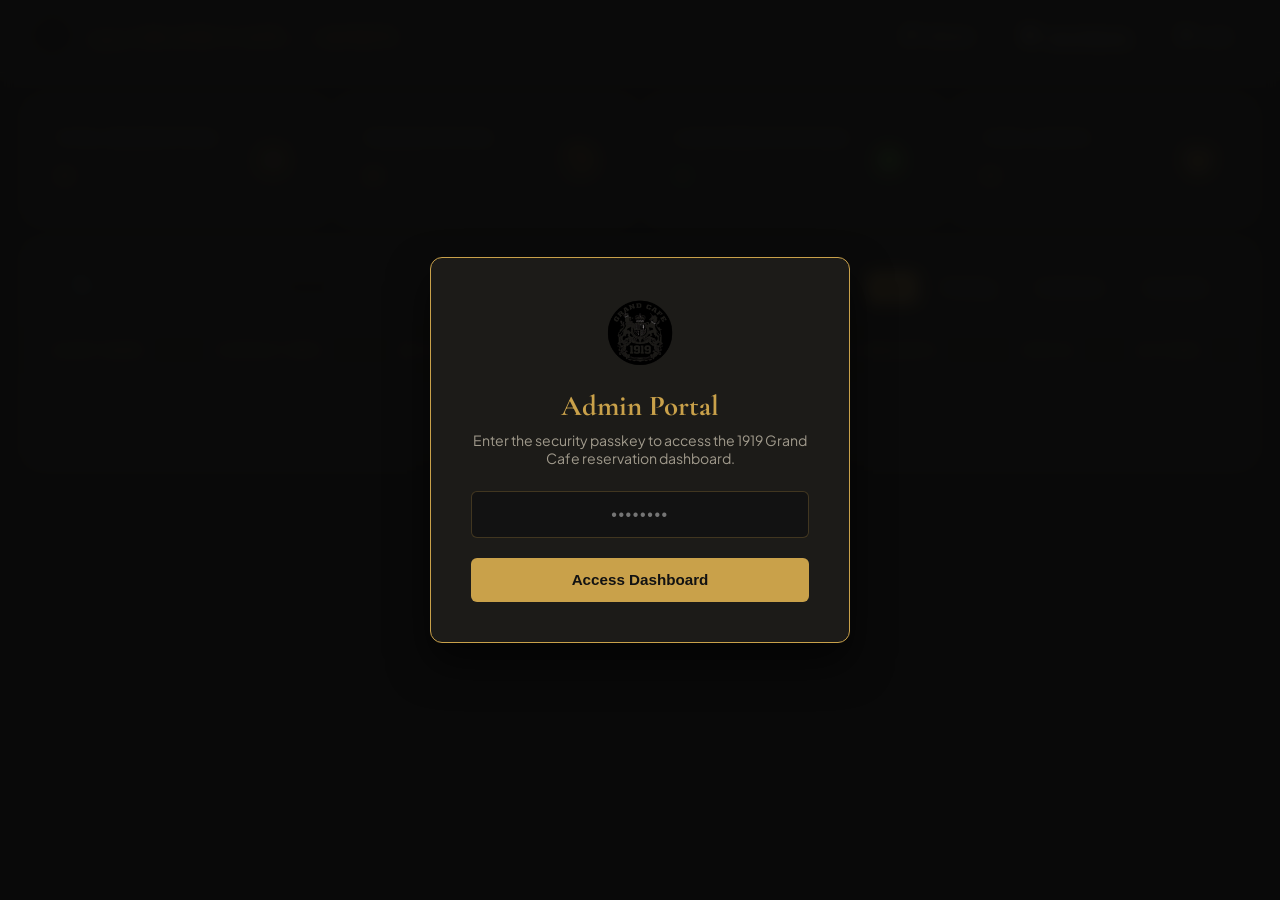
==== admin.html @ ffbe5176 "feat(phase5): create Admin Dashboard admin.html with security barrier, stats metrics, search/filter," ====
<!DOCTYPE html>
<html lang="en" data-theme="dark">
<head>
  <meta charset="UTF-8">
  <meta name="viewport" content="width=device-width, initial-scale=1.0">
  <title>Admin Dashboard — 1919 Grand Cafe Binondo</title>
  
  <!-- Fonts & Icons -->
  <link rel="preconnect" href="https://fonts.googleapis.com">
  <link rel="preconnect" href="https://fonts.gstatic.com" crossorigin>
  <link href="https://fonts.googleapis.com/css2?family=Cormorant+Garamond:wght@600;700&family=Plus+Jakarta+Sans:wght@400;500;600;700&display=swap" rel="stylesheet">
  <link rel="stylesheet" href="https://cdnjs.cloudflare.com/ajax/libs/font-awesome/6.5.1/css/all.min.css">
  
  <!-- Favicon -->
  <link rel="icon" type="image/png" href="assets/images/logo.png">

  <style>
    :root {
      --color-gold: #c9a14a;
      --color-gold-dark: #9e7a2b;
      --color-gold-light: #e6cb85;
      --bg-dark: #121212;
      --bg-card: #1c1b18;
      --bg-card-hover: #262420;
      --border-color: rgba(201, 161, 74, 0.25);
      --text-main: #f0ece0;
      --text-muted: #a09a8c;
      --status-pending: #e6a23c;
      --status-confirmed: #67c23a;
      --status-cancelled: #f56c6c;
      --font-serif: 'Cormorant Garamond', Georgia, serif;
      --font-sans: 'Plus Jakarta Sans', system-ui, sans-serif;
    }

    * { box-sizing: border-box; margin: 0; padding: 0; }

    body {
      background-color: var(--bg-dark);
      color: var(--text-main);
      font-family: var(--font-sans);
      min-height: 100vh;
      display: flex;
      flex-direction: column;
    }

    /* Auth Overlay */
    .auth-overlay {
      position: fixed;
      top: 0; left: 0; width: 100vw; height: 100vh;
      background: rgba(10, 10, 10, 0.95);
      backdrop-filter: blur(8px);
      z-index: 9999;
      display: flex;
      align-items: center;
      justify-content: center;
      transition: opacity 0.4s ease;
    }

    .auth-card {
      background: var(--bg-card);
      border: 1px solid var(--color-gold);
      border-radius: 12px;
      padding: 2.5rem;
      width: 90%;
      max-width: 420px;
      text-align: center;
      box-shadow: 0 20px 40px rgba(0,0,0,0.6);
    }

    .auth-card img {
      width: 70px;
      margin-bottom: 1rem;
    }

    .auth-card h2 {
      font-family: var(--font-serif);
      font-size: 1.8rem;
      color: var(--color-gold);
      margin-bottom: 0.5rem;
    }

    .auth-card p {
      font-size: 0.88rem;
      color: var(--text-muted);
      margin-bottom: 1.5rem;
    }

    .auth-input {
      width: 100%;
      padding: 0.85rem 1rem;
      background: #121212;
      border: 1px solid var(--border-color);
      border-radius: 6px;
      color: #fff;
      font-size: 1rem;
      margin-bottom: 1.2rem;
      text-align: center;
      letter-spacing: 0.1em;
    }

    .auth-input:focus {
      outline: none;
      border-color: var(--color-gold);
    }

    .btn-gold {
      width: 100%;
      padding: 0.85rem;
      background: var(--color-gold);
      color: #121212;
      border: none;
      border-radius: 6px;
      font-weight: 700;
      font-size: 0.95rem;
      cursor: pointer;
      transition: all 0.2s ease;
    }

    .btn-gold:hover {
      background: var(--color-gold-light);
      transform: translateY(-1px);
    }

    /* Admin Navbar */
    .admin-navbar {
      background: var(--bg-card);
      border-bottom: 1px solid var(--border-color);
      padding: 1rem 2rem;
      display: flex;
      align-items: center;
      justify-content: space-between;
    }

    .admin-brand {
      display: flex;
      align-items: center;
      gap: 1rem;
      text-decoration: none;
      color: var(--text-main);
    }

    .admin-brand img { width: 40px; }
    .admin-brand h1 {
      font-family: var(--font-serif);
      font-size: 1.4rem;
      color: var(--color-gold);
      letter-spacing: 0.05em;
    }

    .nav-actions {
      display: flex;
      align-items: center;
      gap: 1rem;
    }

    .btn-icon {
      background: transparent;
      border: 1px solid var(--border-color);
      color: var(--text-main);
      padding: 0.5rem 1rem;
      border-radius: 6px;
      cursor: pointer;
      font-size: 0.85rem;
      display: inline-flex;
      align-items: center;
      gap: 0.5rem;
      transition: all 0.2s;
    }

    .btn-icon:hover {
      border-color: var(--color-gold);
      color: var(--color-gold);
    }

    /* Dashboard Main Container */
    .admin-container {
      max-width: 1350px;
      width: 95%;
      margin: 2rem auto;
      flex-grow: 1;
    }

    /* Metrics Grid */
    .metrics-grid {
      display: grid;
      grid-template-columns: repeat(auto-fit, minmax(240px, 1fr));
      gap: 1.2rem;
      margin-bottom: 2rem;
    }

    .metric-card {
      background: var(--bg-card);
      border: 1px solid var(--border-color);
      border-radius: 10px;
      padding: 1.5rem;
      display: flex;
      align-items: center;
      justify-content: space-between;
    }

    .metric-info h4 {
      font-size: 0.8rem;
      text-transform: uppercase;
      letter-spacing: 0.1em;
      color: var(--text-muted);
      margin-bottom: 0.4rem;
    }

    .metric-info .number {
      font-size: 2rem;
      font-weight: 700;
      font-family: var(--font-serif);
      color: var(--color-gold);
    }

    .metric-icon {
      width: 50px;
      height: 50px;
      border-radius: 50%;
      background: rgba(201, 161, 74, 0.1);
      color: var(--color-gold);
      display: flex;
      align-items: center;
      justify-content: center;
      font-size: 1.4rem;
    }

    /* Filter & Controls Panel */
    .controls-panel {
      background: var(--bg-card);
      border: 1px solid var(--border-color);
      border-radius: 10px 10px 0 0;
      padding: 1.2rem 1.5rem;
      display: flex;
      flex-wrap: wrap;
      align-items: center;
      justify-content: space-between;
      gap: 1rem;
    }

    .search-input {
      padding: 0.6rem 1rem;
      background: #121212;
      border: 1px solid var(--border-color);
      border-radius: 6px;
      color: #fff;
      font-size: 0.9rem;
      width: 280px;
    }

    .search-input:focus { outline: none; border-color: var(--color-gold); }

    .filter-tabs {
      display: flex;
      gap: 0.5rem;
    }

    .filter-btn {
      padding: 0.5rem 1rem;
      background: transparent;
      border: 1px solid var(--border-color);
      border-radius: 6px;
      color: var(--text-muted);
      cursor: pointer;
      font-size: 0.82rem;
      font-weight: 600;
      transition: all 0.2s;
    }

    .filter-btn.active, .filter-btn:hover {
      background: var(--color-gold);
      color: #121212;
      border-color: var(--color-gold);
    }

    /* Table Styling */
    .table-responsive {
      background: var(--bg-card);
      border: 1px solid var(--border-color);
      border-top: none;
      border-radius: 0 0 10px 10px;
      overflow-x: auto;
    }

    .reservations-table {
      width: 100%;
      border-collapse: collapse;
      text-align: left;
      font-size: 0.9rem;
    }

    .reservations-table th {
      background: #161512;
      color: var(--color-gold);
      font-size: 0.78rem;
      text-transform: uppercase;
      letter-spacing: 0.1em;
      padding: 1rem 1.2rem;
      border-bottom: 1px solid var(--border-color);
      white-space: nowrap;
    }

    .reservations-table td {
      padding: 1rem 1.2rem;
      border-bottom: 1px solid rgba(255,255,255,0.05);
      vertical-align: middle;
    }

    .reservations-table tr:hover {
      background: var(--bg-card-hover);
    }

    .status-badge {
      padding: 0.25rem 0.6rem;
      border-radius: 20px;
      font-size: 0.75rem;
      font-weight: 700;
      text-transform: uppercase;
      letter-spacing: 0.05em;
      display: inline-block;
    }

    .status-badge.pending { background: rgba(230, 162, 60, 0.15); color: var(--status-pending); border: 1px solid var(--status-pending); }
    .status-badge.confirmed { background: rgba(103, 194, 58, 0.15); color: var(--status-confirmed); border: 1px solid var(--status-confirmed); }
    .status-badge.cancelled { background: rgba(245, 108, 108, 0.15); color: var(--status-cancelled); border: 1px solid var(--status-cancelled); }

    .action-btns {
      display: flex;
      gap: 0.4rem;
    }

    .btn-act {
      padding: 0.4rem 0.65rem;
      border: none;
      border-radius: 4px;
      font-size: 0.78rem;
      font-weight: 600;
      cursor: pointer;
      transition: opacity 0.2s;
    }

    .btn-approve { background: var(--status-confirmed); color: #fff; }
    .btn-cancel { background: var(--status-pending); color: #fff; }
    .btn-delete { background: var(--status-cancelled); color: #fff; }
    .btn-act:hover { opacity: 0.85; }

    .empty-state {
      text-align: center;
      padding: 3rem 1rem;
      color: var(--text-muted);
    }

    /* Toast Alert */
    .admin-toast {
      position: fixed;
      bottom: 2rem; right: 2rem;
      background: var(--color-gold);
      color: #121212;
      padding: 0.85rem 1.5rem;
      border-radius: 8px;
      font-weight: 700;
      box-shadow: 0 10px 25px rgba(0,0,0,0.5);
      transform: translateY(100px);
      opacity: 0;
      transition: all 0.3s ease;
      z-index: 10000;
    }

    .admin-toast.show {
      transform: translateY(0);
      opacity: 1;
    }
  </style>
</head>
<body>

  <!-- Authentication Shield Overlay -->
  <div class="auth-overlay" id="authOverlay">
    <div class="auth-card">
      <img src="assets/images/logo.png" alt="1919 Grand Cafe Logo">
      <h2>Admin Portal</h2>
      <p>Enter the security passkey to access the 1919 Grand Cafe reservation dashboard.</p>
      <input type="password" id="adminPasskey" class="auth-input" placeholder="••••••••" onkeyup="if(event.key==='Enter') checkAdminAuth()">
      <button class="btn-gold" onclick="checkAdminAuth()">Access Dashboard</button>
    </div>
  </div>

  <!-- Admin Navbar -->
  <header class="admin-navbar">
    <a href="#" class="admin-brand">
      <img src="assets/images/logo.png" alt="1919 Logo">
      <h1>1919 GRAND CAFE — ADMIN</h1>
    </a>
    <div class="nav-actions">
      <button class="btn-icon" onclick="fetchReservations()"><i class="fa-solid fa-rotate"></i> Refresh</button>
      <a href="index.html" class="btn-icon" target="_blank"><i class="fa-solid fa-globe"></i> View Website</a>
      <button class="btn-icon" onclick="logoutAdmin()"><i class="fa-solid fa-right-from-bracket"></i> Lock</button>
    </div>
  </header>

  <!-- Main Container -->
  <div class="admin-container">
    
    <!-- Stat Metrics -->
    <div class="metrics-grid">
      <div class="metric-card">
        <div class="metric-info">
          <h4>Total Reservations</h4>
          <div class="number" id="metricTotal">0</div>
        </div>
        <div class="metric-icon"><i class="fa-solid fa-list-check"></i></div>
      </div>
      <div class="metric-card">
        <div class="metric-info">
          <h4>Pending Review</h4>
          <div class="number" id="metricPending" style="color: var(--status-pending);">0</div>
        </div>
        <div class="metric-icon" style="color: var(--status-pending); background: rgba(230,162,60,0.1);"><i class="fa-solid fa-clock-rotate-left"></i></div>
      </div>
      <div class="metric-card">
        <div class="metric-info">
          <h4>Confirmed Bookings</h4>
          <div class="number" id="metricConfirmed" style="color: var(--status-confirmed);">0</div>
        </div>
        <div class="metric-icon" style="color: var(--status-confirmed); background: rgba(103,194,58,0.1);"><i class="fa-solid fa-circle-check"></i></div>
      </div>
      <div class="metric-card">
        <div class="metric-info">
          <h4>Total Guests</h4>
          <div class="number" id="metricGuests">0</div>
        </div>
        <div class="metric-icon"><i class="fa-solid fa-users"></i></div>
      </div>
    </div>

    <!-- Controls Panel -->
    <div class="controls-panel">
      <input type="text" id="searchInput" class="search-input" placeholder="🔍 Search name, phone, email..." oninput="filterReservations()">
      
      <div class="filter-tabs">
        <button class="filter-btn active" onclick="setFilter('all', this)">All</button>
        <button class="filter-btn" onclick="setFilter('pending', this)">Pending</button>
        <button class="filter-btn" onclick="setFilter('confirmed', this)">Confirmed</button>
        <button class="filter-btn" onclick="setFilter('cancelled', this)">Cancelled</button>
      </div>
    </div>

    <!-- Reservations Table -->
    <div class="table-responsive">
      <table class="reservations-table">
        <thead>
          <tr>
            <th>Guest Name</th>
            <th>Contact Info</th>
            <th>Date & Time</th>
            <th>Guests</th>
            <th>Seating</th>
            <th>Special Requests</th>
            <th>Status</th>
            <th>Actions</th>
          </tr>
        </thead>
        <tbody id="reservationsTbody">
          <tr>
            <td colspan="8" class="empty-state">
              <i class="fa-solid fa-spinner fa-spin" style="font-size: 1.5rem; margin-bottom: 0.5rem;"></i><br>
              Loading reservations from Supabase...
            </td>
          </tr>
        </tbody>
      </table>
    </div>

  </div>

  <!-- Toast Alert -->
  <div class="admin-toast" id="adminToast"></div>

  <!-- Supabase REST API & Admin Logic -->
  <script>
    const SUPABASE_URL = 'https://sxhkjyxruumschlqoywd.supabase.co';
    const SUPABASE_ANON = 'eyJhbGciOiJIUzI1NiIsInR5cCI6IkpXVCJ9.eyJpc3MiOiJzdXBhYmFzZSIsInJlZiI6InN4aGtqeXhydXVtc2NobHFveXdkIiwicm9sZSI6ImFub24iLCJpYXQiOjE3ODU1NTM2MjUsImV4cCI6MjEwMTEyOTYyNX0.WCv7a9SVKDG8XsSEEz3Wj1Ciran0afgJhKcvlgIXuAE';
    const ADMIN_PASSCODE = 'admin1919';

    let allReservations = [];
    let currentFilter = 'all';

    // ─── Authentication ───
    function checkAdminAuth() {
      const pass = document.getElementById('adminPasskey').value;
      if (pass === ADMIN_PASSCODE) {
        sessionStorage.setItem('1919_admin_authenticated', 'true');
        document.getElementById('authOverlay').style.opacity = '0';
        setTimeout(() => {
          document.getElementById('authOverlay').style.display = 'none';
        }, 400);
        fetchReservations();
      } else {
        alert('Invalid Passkey. Please try again.');
      }
    }

    function logoutAdmin() {
      sessionStorage.removeItem('1919_admin_authenticated');
      location.reload();
    }

    // Auto-login if authenticated in current session
    document.addEventListener('DOMContentLoaded', () => {
      if (sessionStorage.getItem('1919_admin_authenticated') === 'true') {
        document.getElementById('authOverlay').style.display = 'none';
        fetchReservations();
      }
    });

    // ─── Supabase API Queries ───
    async function fetchReservations() {
      const tbody = document.getElementById('reservationsTbody');
      tbody.innerHTML = `<tr><td colspan="8" class="empty-state"><i class="fa-solid fa-spinner fa-spin"></i> Loading reservations...</td></tr>`;

      try {
        const response = await fetch(`${SUPABASE_URL}/rest/v1/reservations?select=*&order=created_at.desc`, {
          headers: {
            'apikey': SUPABASE_ANON,
            'Authorization': `Bearer ${SUPABASE_ANON}`
          }
        });

        if (!response.ok) throw new Error(`HTTP error ${response.status}`);

        allReservations = await response.json();
        updateMetrics();
        renderTable();
        showAdminToast('Dashboard synced with Supabase');

      } catch (err) {
        console.error('Fetch error:', err);
        tbody.innerHTML = `<tr><td colspan="8" class="empty-state" style="color: var(--status-cancelled);">⚠️ Failed to load reservations. Check Supabase connection or RLS settings.</td></tr>`;
      }
    }

    async function updateStatus(id, newStatus) {
      try {
        const response = await fetch(`${SUPABASE_URL}/rest/v1/reservations?id=eq.${id}`, {
          method: 'PATCH',
          headers: {
            'apikey': SUPABASE_ANON,
            'Authorization': `Bearer ${SUPABASE_ANON}`,
            'Content-Type': 'application/json',
            'Prefer': 'return=representation'
          },
          body: JSON.stringify({ status: newStatus })
        });

        if (!response.ok) throw new Error('Failed to update status');

        showAdminToast(`Reservation marked as ${newStatus.toUpperCase()}`);
        fetchReservations();

      } catch (err) {
        alert('Error updating status: ' + err.message);
      }
    }

    async function deleteReservation(id, name) {
      if (!confirm(`Are you sure you want to delete the reservation for ${name}?`)) return;

      try {
        const response = await fetch(`${SUPABASE_URL}/rest/v1/reservations?id=eq.${id}`, {
          method: 'DELETE',
          headers: {
            'apikey': SUPABASE_ANON,
            'Authorization': `Bearer ${SUPABASE_ANON}`
          }
        });

        if (!response.ok) throw new Error('Failed to delete reservation');

        showAdminToast(`Reservation for ${name} deleted`);
        fetchReservations();

      } catch (err) {
        alert('Error deleting reservation: ' + err.message);
      }
    }

    // ─── Rendering & Filtering ───
    function updateMetrics() {
      document.getElementById('metricTotal').textContent = allReservations.length;
      document.getElementById('metricPending').textContent = allReservations.filter(r => r.status === 'pending').length;
      document.getElementById('metricConfirmed').textContent = allReservations.filter(r => r.status === 'confirmed').length;
      
      const totalGuests = allReservations.reduce((sum, r) => sum + (parseInt(r.guests, 10) || 0), 0);
      document.getElementById('metricGuests').textContent = totalGuests;
    }

    function setFilter(filter, btn) {
      currentFilter = filter;
      document.querySelectorAll('.filter-btn').forEach(b => b.classList.remove('active'));
      btn.classList.add('active');
      renderTable();
    }

    function filterReservations() {
      renderTable();
    }

    function renderTable() {
      const tbody = document.getElementById('reservationsTbody');
      const search = document.getElementById('searchInput').value.toLowerCase();

      const filtered = allReservations.filter(r => {
        const matchesFilter = (currentFilter === 'all') || (r.status === currentFilter);
        const matchesSearch = !search || 
          (r.full_name && r.full_name.toLowerCase().includes(search)) ||
          (r.phone && r.phone.toLowerCase().includes(search)) ||
          (r.email && r.email.toLowerCase().includes(search));
        return matchesFilter && matchesSearch;
      });

      if (filtered.length === 0) {
        tbody.innerHTML = `<tr><td colspan="8" class="empty-state">No reservations found matching your criteria.</td></tr>`;
        return;
      }

      tbody.innerHTML = filtered.map(r => {
        const eName = escapeHtml(r.full_name || 'Guest');
        const eEmail = escapeHtml(r.email || 'N/A');
        const ePhone = escapeHtml(r.phone || 'N/A');
        const eDate = escapeHtml(r.reservation_date || '');
        const eTime = escapeHtml(r.reservation_time || '');
        const eArea = escapeHtml(r.seating_preference || 'Main Hall');
        const eNotes = escapeHtml(r.special_requests || '—');
        const status = r.status || 'pending';

        return `
          <tr>
            <td><strong>${eName}</strong></td>
            <td>
              <div><i class="fa-solid fa-envelope" style="font-size:0.75rem; color:var(--color-gold);"></i> ${eEmail}</div>
              <div style="color:var(--text-muted); font-size:0.82rem;"><i class="fa-solid fa-phone" style="font-size:0.75rem;"></i> ${ePhone}</div>
            </td>
            <td>
              <div><strong>${eDate}</strong></div>
              <div style="color:var(--color-gold); font-size:0.82rem;">${eTime}</div>
            </td>
            <td><strong>${r.guests || 1}</strong></td>
            <td>${eArea}</td>
            <td style="max-width:200px; font-size:0.85rem; color:var(--text-muted);">${eNotes}</td>
            <td><span class="status-badge ${status}">${status}</span></td>
            <td>
              <div class="action-btns">
                ${status !== 'confirmed' ? `<button class="btn-act btn-approve" onclick="updateStatus('${r.id}', 'confirmed')" title="Confirm Booking"><i class="fa-solid fa-check"></i></button>` : ''}
                ${status !== 'cancelled' ? `<button class="btn-act btn-cancel" onclick="updateStatus('${r.id}', 'cancelled')" title="Cancel Booking"><i class="fa-solid fa-xmark"></i></button>` : ''}
                <button class="btn-act btn-delete" onclick="deleteReservation('${r.id}', '${eName}')" title="Delete Record"><i class="fa-solid fa-trash"></i></button>
              </div>
            </td>
          </tr>
        `;
      }).join('');
    }

    function escapeHtml(s) {
      const map = {'&':'&amp;','<':'&lt;','>':'&gt;','"':'&quot;',"'":'&#39;'};
      return String(s).replace(/[&<>"']/g, c => map[c]);
    }

    function showAdminToast(msg) {
      const toast = document.getElementById('adminToast');
      toast.textContent = msg;
      toast.classList.add('show');
      setTimeout(() => toast.classList.remove('show'), 3000);
    }
  </script>
</body>
</html>
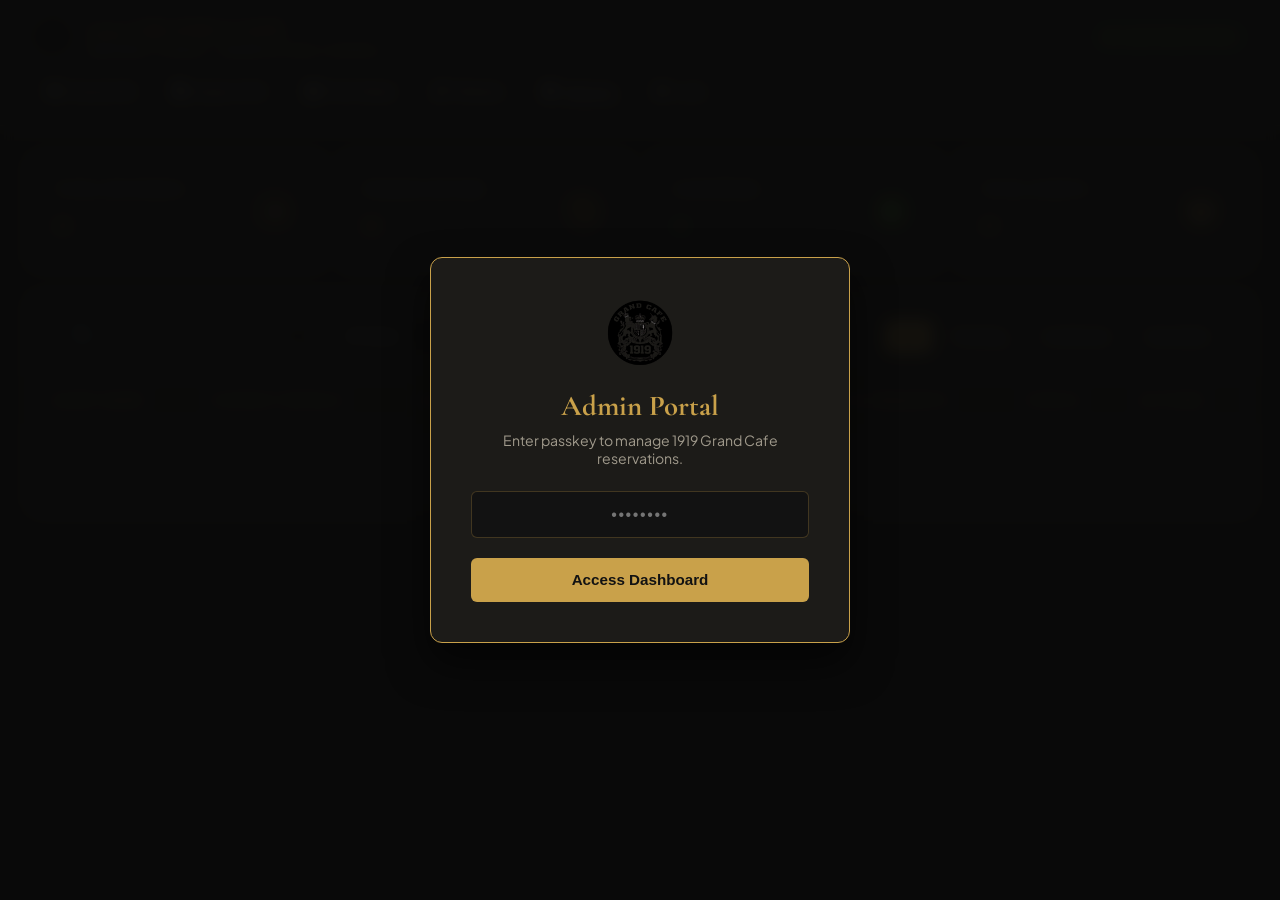
==== commit 5b9328a4: "feat(admin): add 10s auto-refresh polling, audio chime alert, CSV export, date filters, and booking " ====
--- a/admin.html
+++ b/admin.html
@@ -67,23 +67,9 @@
       box-shadow: 0 20px 40px rgba(0,0,0,0.6);
     }
 
-    .auth-card img {
-      width: 70px;
-      margin-bottom: 1rem;
-    }
-
-    .auth-card h2 {
-      font-family: var(--font-serif);
-      font-size: 1.8rem;
-      color: var(--color-gold);
-      margin-bottom: 0.5rem;
-    }
-
-    .auth-card p {
-      font-size: 0.88rem;
-      color: var(--text-muted);
-      margin-bottom: 1.5rem;
-    }
+    .auth-card img { width: 70px; margin-bottom: 1rem; }
+    .auth-card h2 { font-family: var(--font-serif); font-size: 1.8rem; color: var(--color-gold); margin-bottom: 0.5rem; }
+    .auth-card p { font-size: 0.88rem; color: var(--text-muted); margin-bottom: 1.5rem; }
 
     .auth-input {
       width: 100%;
@@ -98,10 +84,7 @@
       letter-spacing: 0.1em;
     }
 
-    .auth-input:focus {
-      outline: none;
-      border-color: var(--color-gold);
-    }
+    .auth-input:focus { outline: none; border-color: var(--color-gold); }
 
     .btn-gold {
       width: 100%;
@@ -116,10 +99,7 @@
       transition: all 0.2s ease;
     }
 
-    .btn-gold:hover {
-      background: var(--color-gold-light);
-      transform: translateY(-1px);
-    }
+    .btn-gold:hover { background: var(--color-gold-light); transform: translateY(-1px); }
 
     /* Admin Navbar */
     .admin-navbar {
@@ -127,8 +107,10 @@
       border-bottom: 1px solid var(--border-color);
       padding: 1rem 2rem;
       display: flex;
+      flex-wrap: wrap;
       align-items: center;
       justify-content: space-between;
+      gap: 1rem;
     }
 
     .admin-brand {
@@ -147,34 +129,61 @@
       letter-spacing: 0.05em;
     }
 
+    .live-status-pill {
+      display: inline-flex;
+      align-items: center;
+      gap: 0.5rem;
+      font-size: 0.78rem;
+      font-weight: 600;
+      color: var(--status-confirmed);
+      background: rgba(103, 194, 58, 0.1);
+      border: 1px solid rgba(103, 194, 58, 0.3);
+      padding: 0.35rem 0.8rem;
+      border-radius: 20px;
+    }
+
+    .pulse-dot {
+      width: 8px;
+      height: 8px;
+      background-color: var(--status-confirmed);
+      border-radius: 50%;
+      box-shadow: 0 0 0 rgba(103, 194, 58, 0.4);
+      animation: pulse-ring 1.5s infinite;
+    }
+
+    @keyframes pulse-ring {
+      0% { box-shadow: 0 0 0 0 rgba(103, 194, 58, 0.7); }
+      70% { box-shadow: 0 0 0 8px rgba(103, 194, 58, 0); }
+      100% { box-shadow: 0 0 0 0 rgba(103, 194, 58, 0); }
+    }
+
     .nav-actions {
       display: flex;
       align-items: center;
-      gap: 1rem;
+      gap: 0.6rem;
+      flex-wrap: wrap;
     }
 
     .btn-icon {
       background: transparent;
       border: 1px solid var(--border-color);
       color: var(--text-main);
-      padding: 0.5rem 1rem;
+      padding: 0.5rem 0.9rem;
       border-radius: 6px;
       cursor: pointer;
       font-size: 0.85rem;
       display: inline-flex;
       align-items: center;
-      gap: 0.5rem;
+      gap: 0.4rem;
       transition: all 0.2s;
     }
 
-    .btn-icon:hover {
-      border-color: var(--color-gold);
-      color: var(--color-gold);
-    }
+    .btn-icon:hover { border-color: var(--color-gold); color: var(--color-gold); }
+    .btn-icon.active { background: var(--color-gold); color: #121212; border-color: var(--color-gold); }
 
     /* Dashboard Main Container */
     .admin-container {
-      max-width: 1350px;
+      max-width: 1400px;
       width: 95%;
       margin: 2rem auto;
       flex-grow: 1;
@@ -183,7 +192,7 @@
     /* Metrics Grid */
     .metrics-grid {
       display: grid;
-      grid-template-columns: repeat(auto-fit, minmax(240px, 1fr));
+      grid-template-columns: repeat(auto-fit, minmax(220px, 1fr));
       gap: 1.2rem;
       margin-bottom: 2rem;
     }
@@ -192,18 +201,25 @@
       background: var(--bg-card);
       border: 1px solid var(--border-color);
       border-radius: 10px;
-      padding: 1.5rem;
+      padding: 1.4rem;
       display: flex;
       align-items: center;
       justify-content: space-between;
+      cursor: pointer;
+      transition: transform 0.2s, border-color 0.2s;
+    }
+
+    .metric-card:hover {
+      transform: translateY(-2px);
+      border-color: var(--color-gold);
     }
 
     .metric-info h4 {
-      font-size: 0.8rem;
+      font-size: 0.78rem;
       text-transform: uppercase;
       letter-spacing: 0.1em;
       color: var(--text-muted);
-      margin-bottom: 0.4rem;
+      margin-bottom: 0.3rem;
     }
 
     .metric-info .number {
@@ -214,15 +230,15 @@
     }
 
     .metric-icon {
-      width: 50px;
-      height: 50px;
+      width: 48px;
+      height: 48px;
       border-radius: 50%;
       background: rgba(201, 161, 74, 0.1);
       color: var(--color-gold);
       display: flex;
       align-items: center;
       justify-content: center;
-      font-size: 1.4rem;
+      font-size: 1.3rem;
     }
 
     /* Filter & Controls Panel */
@@ -236,6 +252,13 @@
       align-items: center;
       justify-content: space-between;
       gap: 1rem;
+    }
+
+    .search-box {
+      display: flex;
+      align-items: center;
+      gap: 0.6rem;
+      flex-wrap: wrap;
     }
 
     .search-input {
@@ -245,18 +268,30 @@
       border-radius: 6px;
       color: #fff;
       font-size: 0.9rem;
-      width: 280px;
+      width: 260px;
     }
 
     .search-input:focus { outline: none; border-color: var(--color-gold); }
 
+    .date-select {
+      padding: 0.6rem 0.8rem;
+      background: #121212;
+      border: 1px solid var(--border-color);
+      border-radius: 6px;
+      color: var(--text-main);
+      font-size: 0.88rem;
+      cursor: pointer;
+    }
+
+    .date-select:focus { outline: none; border-color: var(--color-gold); }
+
     .filter-tabs {
       display: flex;
-      gap: 0.5rem;
+      gap: 0.4rem;
     }
 
     .filter-btn {
-      padding: 0.5rem 1rem;
+      padding: 0.5rem 0.9rem;
       background: transparent;
       border: 1px solid var(--border-color);
       border-radius: 6px;
@@ -306,9 +341,12 @@
       vertical-align: middle;
     }
 
-    .reservations-table tr:hover {
-      background: var(--bg-card-hover);
-    }
+    .reservations-table tr {
+      cursor: pointer;
+      transition: background 0.15s ease;
+    }
+
+    .reservations-table tr:hover { background: var(--bg-card-hover); }
 
     .status-badge {
       padding: 0.25rem 0.6rem;
@@ -324,10 +362,7 @@
     .status-badge.confirmed { background: rgba(103, 194, 58, 0.15); color: var(--status-confirmed); border: 1px solid var(--status-confirmed); }
     .status-badge.cancelled { background: rgba(245, 108, 108, 0.15); color: var(--status-cancelled); border: 1px solid var(--status-cancelled); }
 
-    .action-btns {
-      display: flex;
-      gap: 0.4rem;
-    }
+    .action-btns { display: flex; gap: 0.4rem; }
 
     .btn-act {
       padding: 0.4rem 0.65rem;
@@ -344,13 +379,45 @@
     .btn-delete { background: var(--status-cancelled); color: #fff; }
     .btn-act:hover { opacity: 0.85; }
 
-    .empty-state {
-      text-align: center;
-      padding: 3rem 1rem;
+    .empty-state { text-align: center; padding: 3.5rem 1rem; color: var(--text-muted); }
+
+    /* Booking Detail Modal */
+    .modal-backdrop {
+      position: fixed;
+      top: 0; left: 0; width: 100vw; height: 100vh;
+      background: rgba(0,0,0,0.8);
+      backdrop-filter: blur(5px);
+      z-index: 9998;
+      display: none;
+      align-items: center;
+      justify-content: center;
+    }
+
+    .modal-backdrop.active { display: flex; }
+
+    .modal-card {
+      background: var(--bg-card);
+      border: 1px solid var(--color-gold);
+      border-radius: 12px;
+      padding: 2rem;
+      width: 90%;
+      max-width: 520px;
+      position: relative;
+    }
+
+    .modal-close {
+      position: absolute;
+      top: 1.2rem; right: 1.2rem;
+      background: transparent;
+      border: none;
       color: var(--text-muted);
-    }
-
-    /* Toast Alert */
+      font-size: 1.3rem;
+      cursor: pointer;
+    }
+
+    .modal-close:hover { color: #fff; }
+
+    /* Toast Notification */
     .admin-toast {
       position: fixed;
       bottom: 2rem; right: 2rem;
@@ -364,67 +431,88 @@
       opacity: 0;
       transition: all 0.3s ease;
       z-index: 10000;
-    }
-
-    .admin-toast.show {
-      transform: translateY(0);
-      opacity: 1;
+      display: flex;
+      align-items: center;
+      gap: 0.6rem;
+    }
+
+    .admin-toast.show { transform: translateY(0); opacity: 1; }
+
+    /* Print View Customization */
+    @media print {
+      body { background: #fff; color: #000; }
+      .admin-navbar, .metrics-grid, .controls-panel, .action-btns, .auth-overlay, .nav-actions { display: none !important; }
+      .table-responsive { border: none; }
+      .reservations-table th, .reservations-table td { border-bottom: 1px solid #ccc; color: #000; }
+      .status-badge { border: 1px solid #000; color: #000; }
     }
   </style>
 </head>
 <body>
 
-  <!-- Authentication Shield Overlay -->
+  <!-- Security Passkey Modal -->
   <div class="auth-overlay" id="authOverlay">
     <div class="auth-card">
       <img src="assets/images/logo.png" alt="1919 Grand Cafe Logo">
       <h2>Admin Portal</h2>
-      <p>Enter the security passkey to access the 1919 Grand Cafe reservation dashboard.</p>
+      <p>Enter passkey to manage 1919 Grand Cafe reservations.</p>
       <input type="password" id="adminPasskey" class="auth-input" placeholder="••••••••" onkeyup="if(event.key==='Enter') checkAdminAuth()">
       <button class="btn-gold" onclick="checkAdminAuth()">Access Dashboard</button>
     </div>
   </div>
 
-  <!-- Admin Navbar -->
+  <!-- Admin Header Bar -->
   <header class="admin-navbar">
     <a href="#" class="admin-brand">
       <img src="assets/images/logo.png" alt="1919 Logo">
-      <h1>1919 GRAND CAFE — ADMIN</h1>
+      <div>
+        <h1>1919 GRAND CAFE</h1>
+        <div style="font-size: 0.72rem; color: var(--text-muted); letter-spacing: 0.1em;">BINONDO, MANILA · RESERVATIONS CONTROL</div>
+      </div>
     </a>
+
+    <div class="live-status-pill">
+      <div class="pulse-dot"></div>
+      <span>LIVE SYNC ACTIVE</span>
+    </div>
+
     <div class="nav-actions">
-      <button class="btn-icon" onclick="fetchReservations()"><i class="fa-solid fa-rotate"></i> Refresh</button>
-      <a href="index.html" class="btn-icon" target="_blank"><i class="fa-solid fa-globe"></i> View Website</a>
+      <button class="btn-icon" id="soundToggleBtn" onclick="toggleSound()" title="Toggle Sound Alert"><i class="fa-solid fa-volume-high"></i> Sound ON</button>
+      <button class="btn-icon" onclick="exportToCSV()" title="Export Reservations CSV"><i class="fa-solid fa-file-csv"></i> Export CSV</button>
+      <button class="btn-icon" onclick="window.print()" title="Print Hostess Sheet"><i class="fa-solid fa-print"></i> Print Sheet</button>
+      <button class="btn-icon" onclick="fetchReservations(true)"><i class="fa-solid fa-rotate"></i> Refresh</button>
+      <a href="index.html" class="btn-icon" target="_blank"><i class="fa-solid fa-globe"></i> Website</a>
       <button class="btn-icon" onclick="logoutAdmin()"><i class="fa-solid fa-right-from-bracket"></i> Lock</button>
     </div>
   </header>
 
-  <!-- Main Container -->
+  <!-- Main Content Container -->
   <div class="admin-container">
     
-    <!-- Stat Metrics -->
+    <!-- Interactive Metric Cards -->
     <div class="metrics-grid">
-      <div class="metric-card">
+      <div class="metric-card" onclick="setFilter('all')">
         <div class="metric-info">
-          <h4>Total Reservations</h4>
+          <h4>Total Bookings</h4>
           <div class="number" id="metricTotal">0</div>
         </div>
         <div class="metric-icon"><i class="fa-solid fa-list-check"></i></div>
       </div>
-      <div class="metric-card">
+      <div class="metric-card" onclick="setFilter('pending')">
         <div class="metric-info">
           <h4>Pending Review</h4>
           <div class="number" id="metricPending" style="color: var(--status-pending);">0</div>
         </div>
         <div class="metric-icon" style="color: var(--status-pending); background: rgba(230,162,60,0.1);"><i class="fa-solid fa-clock-rotate-left"></i></div>
       </div>
-      <div class="metric-card">
+      <div class="metric-card" onclick="setFilter('confirmed')">
         <div class="metric-info">
-          <h4>Confirmed Bookings</h4>
+          <h4>Confirmed</h4>
           <div class="number" id="metricConfirmed" style="color: var(--status-confirmed);">0</div>
         </div>
         <div class="metric-icon" style="color: var(--status-confirmed); background: rgba(103,194,58,0.1);"><i class="fa-solid fa-circle-check"></i></div>
       </div>
-      <div class="metric-card">
+      <div class="metric-card" onclick="setFilter('all')">
         <div class="metric-info">
           <h4>Total Guests</h4>
           <div class="number" id="metricGuests">0</div>
@@ -433,15 +521,23 @@
       </div>
     </div>
 
-    <!-- Controls Panel -->
+    <!-- Filter & Search Panel -->
     <div class="controls-panel">
-      <input type="text" id="searchInput" class="search-input" placeholder="🔍 Search name, phone, email..." oninput="filterReservations()">
+      <div class="search-box">
+        <input type="text" id="searchInput" class="search-input" placeholder="🔍 Search name, phone, email..." oninput="filterReservations()">
+        <select id="dateFilter" class="date-select" onchange="filterReservations()">
+          <option value="all">All Dates</option>
+          <option value="today">Today Only</option>
+          <option value="tomorrow">Tomorrow</option>
+          <option value="upcoming">Upcoming Dates</option>
+        </select>
+      </div>
       
       <div class="filter-tabs">
-        <button class="filter-btn active" onclick="setFilter('all', this)">All</button>
-        <button class="filter-btn" onclick="setFilter('pending', this)">Pending</button>
-        <button class="filter-btn" onclick="setFilter('confirmed', this)">Confirmed</button>
-        <button class="filter-btn" onclick="setFilter('cancelled', this)">Cancelled</button>
+        <button class="filter-btn active" id="btnFilterAll" onclick="setFilter('all')">All</button>
+        <button class="filter-btn" id="btnFilterPending" onclick="setFilter('pending')">Pending</button>
+        <button class="filter-btn" id="btnFilterConfirmed" onclick="setFilter('confirmed')">Confirmed</button>
+        <button class="filter-btn" id="btnFilterCancelled" onclick="setFilter('cancelled')">Cancelled</button>
       </div>
     </div>
 
@@ -451,7 +547,7 @@
         <thead>
           <tr>
             <th>Guest Name</th>
-            <th>Contact Info</th>
+            <th>Contact Details</th>
             <th>Date & Time</th>
             <th>Guests</th>
             <th>Seating</th>
@@ -464,7 +560,7 @@
           <tr>
             <td colspan="8" class="empty-state">
               <i class="fa-solid fa-spinner fa-spin" style="font-size: 1.5rem; margin-bottom: 0.5rem;"></i><br>
-              Loading reservations from Supabase...
+              Syncing live reservations with Supabase...
             </td>
           </tr>
         </tbody>
@@ -473,17 +569,30 @@
 
   </div>
 
-  <!-- Toast Alert -->
-  <div class="admin-toast" id="adminToast"></div>
-
-  <!-- Supabase REST API & Admin Logic -->
+  <!-- Booking Detail Drawer Modal -->
+  <div class="modal-backdrop" id="detailModal">
+    <div class="modal-card">
+      <button class="modal-close" onclick="closeDetailModal()"><i class="fa-solid fa-xmark"></i></button>
+      <h3 style="font-family: var(--font-serif); font-size: 1.8rem; color: var(--color-gold); margin-bottom: 1.5rem;" id="modalGuestName">Guest Details</h3>
+      
+      <div id="modalDetailsBody" style="line-height: 1.8; font-size: 0.95rem; color: var(--text-main);">
+        <!-- Filled dynamically -->
+      </div>
+    </div>
+  </div>
+
+  <!-- Toast Notification -->
+  <div class="admin-toast" id="adminToast"><i class="fa-solid fa-bell"></i> <span id="toastMsg">Notification</span></div>
+
   <script>
-    const SUPABASE_URL = 'https://sxhkjyxruumschlqoywd.supabase.co';
+    const SUPABASE_URL  = 'https://sxhkjyxruumschlqoywd.supabase.co';
     const SUPABASE_ANON = 'eyJhbGciOiJIUzI1NiIsInR5cCI6IkpXVCJ9.eyJpc3MiOiJzdXBhYmFzZSIsInJlZiI6InN4aGtqeXhydXVtc2NobHFveXdkIiwicm9sZSI6ImFub24iLCJpYXQiOjE3ODU1NTM2MjUsImV4cCI6MjEwMTEyOTYyNX0.WCv7a9SVKDG8XsSEEz3Wj1Ciran0afgJhKcvlgIXuAE';
     const ADMIN_PASSCODE = 'admin1919';
 
     let allReservations = [];
     let currentFilter = 'all';
+    let soundEnabled = true;
+    let autoRefreshTimer = null;
 
     // ─── Authentication ───
     function checkAdminAuth() {
@@ -491,10 +600,8 @@
       if (pass === ADMIN_PASSCODE) {
         sessionStorage.setItem('1919_admin_authenticated', 'true');
         document.getElementById('authOverlay').style.opacity = '0';
-        setTimeout(() => {
-          document.getElementById('authOverlay').style.display = 'none';
-        }, 400);
-        fetchReservations();
+        setTimeout(() => { document.getElementById('authOverlay').style.display = 'none'; }, 400);
+        initDashboard();
       } else {
         alert('Invalid Passkey. Please try again.');
       }
@@ -505,19 +612,23 @@
       location.reload();
     }
 
-    // Auto-login if authenticated in current session
     document.addEventListener('DOMContentLoaded', () => {
       if (sessionStorage.getItem('1919_admin_authenticated') === 'true') {
         document.getElementById('authOverlay').style.display = 'none';
-        fetchReservations();
+        initDashboard();
       }
     });
 
-    // ─── Supabase API Queries ───
-    async function fetchReservations() {
-      const tbody = document.getElementById('reservationsTbody');
-      tbody.innerHTML = `<tr><td colspan="8" class="empty-state"><i class="fa-solid fa-spinner fa-spin"></i> Loading reservations...</td></tr>`;
-
+    function initDashboard() {
+      fetchReservations(false);
+      // Auto-refresh every 10 seconds for real-time booking alerts
+      if (!autoRefreshTimer) {
+        autoRefreshTimer = setInterval(() => fetchReservations(true), 10000);
+      }
+    }
+
+    // ─── Supabase Data Fetching & Polling ───
+    async function fetchReservations(isSilent = false) {
       try {
         const response = await fetch(`${SUPABASE_URL}/rest/v1/reservations?select=*&order=created_at.desc`, {
           headers: {
@@ -528,18 +639,31 @@
 
         if (!response.ok) throw new Error(`HTTP error ${response.status}`);
 
-        allReservations = await response.json();
+        const newRecords = await response.json();
+        
+        // Detect new incoming bookings for sound alert
+        if (isSilent && newRecords.length > allReservations.length && allReservations.length > 0) {
+          const newest = newRecords[0];
+          playAlertChime();
+          showAdminToast(`🔔 NEW BOOKING: ${newest.full_name} (${newest.guests} Guests)`);
+        }
+
+        allReservations = newRecords;
         updateMetrics();
         renderTable();
-        showAdminToast('Dashboard synced with Supabase');
+
+        if (!isSilent) showAdminToast('Dashboard synced with Supabase');
 
       } catch (err) {
         console.error('Fetch error:', err);
-        tbody.innerHTML = `<tr><td colspan="8" class="empty-state" style="color: var(--status-cancelled);">⚠️ Failed to load reservations. Check Supabase connection or RLS settings.</td></tr>`;
+        if (!isSilent) {
+          document.getElementById('reservationsTbody').innerHTML = `<tr><td colspan="8" class="empty-state" style="color: var(--status-cancelled);">⚠️ Database sync alert. Verify RLS policy in Supabase.</td></tr>`;
+        }
       }
     }
 
-    async function updateStatus(id, newStatus) {
+    async function updateStatus(id, newStatus, event) {
+      if (event) event.stopPropagation();
       try {
         const response = await fetch(`${SUPABASE_URL}/rest/v1/reservations?id=eq.${id}`, {
           method: 'PATCH',
@@ -552,17 +676,18 @@
           body: JSON.stringify({ status: newStatus })
         });
 
-        if (!response.ok) throw new Error('Failed to update status');
-
-        showAdminToast(`Reservation marked as ${newStatus.toUpperCase()}`);
-        fetchReservations();
+        if (!response.ok) throw new Error('Status update failed');
+
+        showAdminToast(`Reservation status updated to ${newStatus.toUpperCase()}`);
+        fetchReservations(true);
 
       } catch (err) {
         alert('Error updating status: ' + err.message);
       }
     }
 
-    async function deleteReservation(id, name) {
+    async function deleteReservation(id, name, event) {
+      if (event) event.stopPropagation();
       if (!confirm(`Are you sure you want to delete the reservation for ${name}?`)) return;
 
       try {
@@ -577,14 +702,15 @@
         if (!response.ok) throw new Error('Failed to delete reservation');
 
         showAdminToast(`Reservation for ${name} deleted`);
-        fetchReservations();
+        closeDetailModal();
+        fetchReservations(true);
 
       } catch (err) {
         alert('Error deleting reservation: ' + err.message);
       }
     }
 
-    // ─── Rendering & Filtering ───
+    // ─── Rendering & Filters ───
     function updateMetrics() {
       document.getElementById('metricTotal').textContent = allReservations.length;
       document.getElementById('metricPending').textContent = allReservations.filter(r => r.status === 'pending').length;
@@ -594,10 +720,11 @@
       document.getElementById('metricGuests').textContent = totalGuests;
     }
 
-    function setFilter(filter, btn) {
+    function setFilter(filter) {
       currentFilter = filter;
       document.querySelectorAll('.filter-btn').forEach(b => b.classList.remove('active'));
-      btn.classList.add('active');
+      const activeBtn = document.getElementById(`btnFilter${filter.charAt(0).toUpperCase() + filter.slice(1)}`);
+      if (activeBtn) activeBtn.classList.add('active');
       renderTable();
     }
 
@@ -608,18 +735,29 @@
     function renderTable() {
       const tbody = document.getElementById('reservationsTbody');
       const search = document.getElementById('searchInput').value.toLowerCase();
+      const dateRange = document.getElementById('dateFilter').value;
+
+      const todayStr = new Date().toISOString().split('T')[0];
+      const tomorrowObj = new Date(); tomorrowObj.setDate(tomorrowObj.getDate() + 1);
+      const tomorrowStr = tomorrowObj.toISOString().split('T')[0];
 
       const filtered = allReservations.filter(r => {
-        const matchesFilter = (currentFilter === 'all') || (r.status === currentFilter);
+        const matchesStatus = (currentFilter === 'all') || (r.status === currentFilter);
         const matchesSearch = !search || 
           (r.full_name && r.full_name.toLowerCase().includes(search)) ||
           (r.phone && r.phone.toLowerCase().includes(search)) ||
           (r.email && r.email.toLowerCase().includes(search));
-        return matchesFilter && matchesSearch;
+
+        let matchesDate = true;
+        if (dateRange === 'today') matchesDate = (r.reservation_date === todayStr);
+        else if (dateRange === 'tomorrow') matchesDate = (r.reservation_date === tomorrowStr);
+        else if (dateRange === 'upcoming') matchesDate = (r.reservation_date >= todayStr);
+
+        return matchesStatus && matchesSearch && matchesDate;
       });
 
       if (filtered.length === 0) {
-        tbody.innerHTML = `<tr><td colspan="8" class="empty-state">No reservations found matching your criteria.</td></tr>`;
+        tbody.innerHTML = `<tr><td colspan="8" class="empty-state">No reservations matching current filters.</td></tr>`;
         return;
       }
 
@@ -634,11 +772,11 @@
         const status = r.status || 'pending';
 
         return `
-          <tr>
+          <tr onclick="openDetailModal('${r.id}')">
             <td><strong>${eName}</strong></td>
             <td>
-              <div><i class="fa-solid fa-envelope" style="font-size:0.75rem; color:var(--color-gold);"></i> ${eEmail}</div>
-              <div style="color:var(--text-muted); font-size:0.82rem;"><i class="fa-solid fa-phone" style="font-size:0.75rem;"></i> ${ePhone}</div>
+              <div><a href="mailto:${eEmail}" onclick="event.stopPropagation()" style="color:var(--text-main); text-decoration:none;"><i class="fa-solid fa-envelope" style="font-size:0.75rem; color:var(--color-gold);"></i> ${eEmail}</a></div>
+              <div style="color:var(--text-muted); font-size:0.82rem;"><a href="tel:${ePhone}" onclick="event.stopPropagation()" style="color:var(--text-muted); text-decoration:none;"><i class="fa-solid fa-phone" style="font-size:0.75rem;"></i> ${ePhone}</a></div>
             </td>
             <td>
               <div><strong>${eDate}</strong></div>
@@ -646,13 +784,13 @@
             </td>
             <td><strong>${r.guests || 1}</strong></td>
             <td>${eArea}</td>
-            <td style="max-width:200px; font-size:0.85rem; color:var(--text-muted);">${eNotes}</td>
+            <td style="max-width:200px; font-size:0.85rem; color:var(--text-muted); white-space:nowrap; overflow:hidden; text-overflow:ellipsis;">${eNotes}</td>
             <td><span class="status-badge ${status}">${status}</span></td>
             <td>
               <div class="action-btns">
-                ${status !== 'confirmed' ? `<button class="btn-act btn-approve" onclick="updateStatus('${r.id}', 'confirmed')" title="Confirm Booking"><i class="fa-solid fa-check"></i></button>` : ''}
-                ${status !== 'cancelled' ? `<button class="btn-act btn-cancel" onclick="updateStatus('${r.id}', 'cancelled')" title="Cancel Booking"><i class="fa-solid fa-xmark"></i></button>` : ''}
-                <button class="btn-act btn-delete" onclick="deleteReservation('${r.id}', '${eName}')" title="Delete Record"><i class="fa-solid fa-trash"></i></button>
+                ${status !== 'confirmed' ? `<button class="btn-act btn-approve" onclick="updateStatus('${r.id}', 'confirmed', event)" title="Confirm Booking"><i class="fa-solid fa-check"></i></button>` : ''}
+                ${status !== 'cancelled' ? `<button class="btn-act btn-cancel" onclick="updateStatus('${r.id}', 'cancelled', event)" title="Cancel Booking"><i class="fa-solid fa-xmark"></i></button>` : ''}
+                <button class="btn-act btn-delete" onclick="deleteReservation('${r.id}', '${eName}', event)" title="Delete Record"><i class="fa-solid fa-trash"></i></button>
               </div>
             </td>
           </tr>
@@ -660,6 +798,101 @@
       }).join('');
     }
 
+    // ─── Modal Details View ───
+    function openDetailModal(id) {
+      const r = allReservations.find(item => item.id === id);
+      if (!r) return;
+
+      document.getElementById('modalGuestName').textContent = r.full_name;
+      document.getElementById('modalDetailsBody').innerHTML = `
+        <div style="margin-bottom: 1rem; padding-bottom: 1rem; border-bottom: 1px solid var(--border-color);">
+          <span class="status-badge ${r.status}">${r.status}</span>
+        </div>
+        <p><strong>✉️ Email:</strong> <a href="mailto:${r.email}" style="color:var(--color-gold);">${r.email}</a></p>
+        <p><strong>📞 Phone:</strong> <a href="tel:${r.phone}" style="color:var(--color-gold);">${r.phone}</a></p>
+        <p><strong>📅 Date:</strong> ${r.reservation_date} at ${r.reservation_time}</p>
+        <p><strong>👥 Guests:</strong> ${r.guests} Guest(s)</p>
+        <p><strong>🪑 Seating Preference:</strong> ${r.seating_preference}</p>
+        <p><strong>📝 Special Requests:</strong> ${r.special_requests || 'None'}</p>
+        <p style="font-size:0.8rem; color:var(--text-muted); margin-top:1rem;">Created: ${new Date(r.created_at).toLocaleString()}</p>
+        
+        <div style="margin-top: 1.5rem; display:flex; gap:0.5rem;">
+          <button class="btn-act btn-approve" style="padding:0.6rem 1rem;" onclick="updateStatus('${r.id}', 'confirmed'); closeDetailModal();"><i class="fa-solid fa-check"></i> Confirm</button>
+          <button class="btn-act btn-cancel" style="padding:0.6rem 1rem;" onclick="updateStatus('${r.id}', 'cancelled'); closeDetailModal();"><i class="fa-solid fa-xmark"></i> Cancel</button>
+          <button class="btn-act btn-delete" style="padding:0.6rem 1rem;" onclick="deleteReservation('${r.id}', '${r.full_name}');"><i class="fa-solid fa-trash"></i> Delete</button>
+        </div>
+      `;
+
+      document.getElementById('detailModal').classList.add('active');
+    }
+
+    function closeDetailModal() {
+      document.getElementById('detailModal').classList.remove('active');
+    }
+
+    // ─── Sound Alert (Synthetic Web Audio API Chime) ───
+    function toggleSound() {
+      soundEnabled = !soundEnabled;
+      const btn = document.getElementById('soundToggleBtn');
+      if (soundEnabled) {
+        btn.classList.add('active');
+        btn.innerHTML = `<i class="fa-solid fa-volume-high"></i> Sound ON`;
+      } else {
+        btn.classList.remove('active');
+        btn.innerHTML = `<i class="fa-solid fa-volume-xmark"></i> Sound OFF`;
+      }
+    }
+
+    function playAlertChime() {
+      if (!soundEnabled) return;
+      try {
+        const ctx = new (window.AudioContext || window.webkitAudioContext)();
+        const osc = ctx.createOscillator();
+        const gain = ctx.createGain();
+        osc.type = 'sine';
+        osc.frequency.setValueAtTime(587.33, ctx.currentTime); // D5 tone
+        osc.frequency.exponentialRampToValueAtTime(880, ctx.currentTime + 0.3); // A5 tone
+        gain.gain.setValueAtTime(0.15, ctx.currentTime);
+        gain.gain.exponentialRampToValueAtTime(0.01, ctx.currentTime + 0.6);
+        osc.connect(gain);
+        gain.connect(ctx.destination);
+        osc.start();
+        osc.stop(ctx.currentTime + 0.6);
+      } catch (e) {}
+    }
+
+    // ─── CSV Export ───
+    function exportToCSV() {
+      if (allReservations.length === 0) {
+        alert('No reservations available to export.');
+        return;
+      }
+
+      const headers = ['Name', 'Email', 'Phone', 'Date', 'Time', 'Guests', 'Seating', 'Special Requests', 'Status', 'Created At'];
+      const rows = allReservations.map(r => [
+        `"${(r.full_name || '').replace(/"/g, '""')}"`,
+        `"${(r.email || '').replace(/"/g, '""')}"`,
+        `"${(r.phone || '').replace(/"/g, '""')}"`,
+        `"${r.reservation_date || ''}"`,
+        `"${r.reservation_time || ''}"`,
+        r.guests || 1,
+        `"${(r.seating_preference || '').replace(/"/g, '""')}"`,
+        `"${(r.special_requests || '').replace(/"/g, '""')}"`,
+        `"${r.status || 'pending'}"`,
+        `"${r.created_at || ''}"`
+      ]);
+
+      const csvContent = 'data:text/csv;charset=utf-8,' + [headers.join(','), ...rows.map(e => e.join(','))].join('\n');
+      const encodedUri = encodeURI(csvContent);
+      const link = document.createElement('a');
+      link.setAttribute('href', encodedUri);
+      link.setAttribute('download', `1919_GrandCafe_Reservations_${new Date().toISOString().split('T')[0]}.csv`);
+      document.body.appendChild(link);
+      link.click();
+      document.body.removeChild(link);
+      showAdminToast('CSV Report Downloaded');
+    }
+
     function escapeHtml(s) {
       const map = {'&':'&amp;','<':'&lt;','>':'&gt;','"':'&quot;',"'":'&#39;'};
       return String(s).replace(/[&<>"']/g, c => map[c]);
@@ -667,7 +900,7 @@
 
     function showAdminToast(msg) {
       const toast = document.getElementById('adminToast');
-      toast.textContent = msg;
+      document.getElementById('toastMsg').textContent = msg;
       toast.classList.add('show');
       setTimeout(() => toast.classList.remove('show'), 3000);
     }
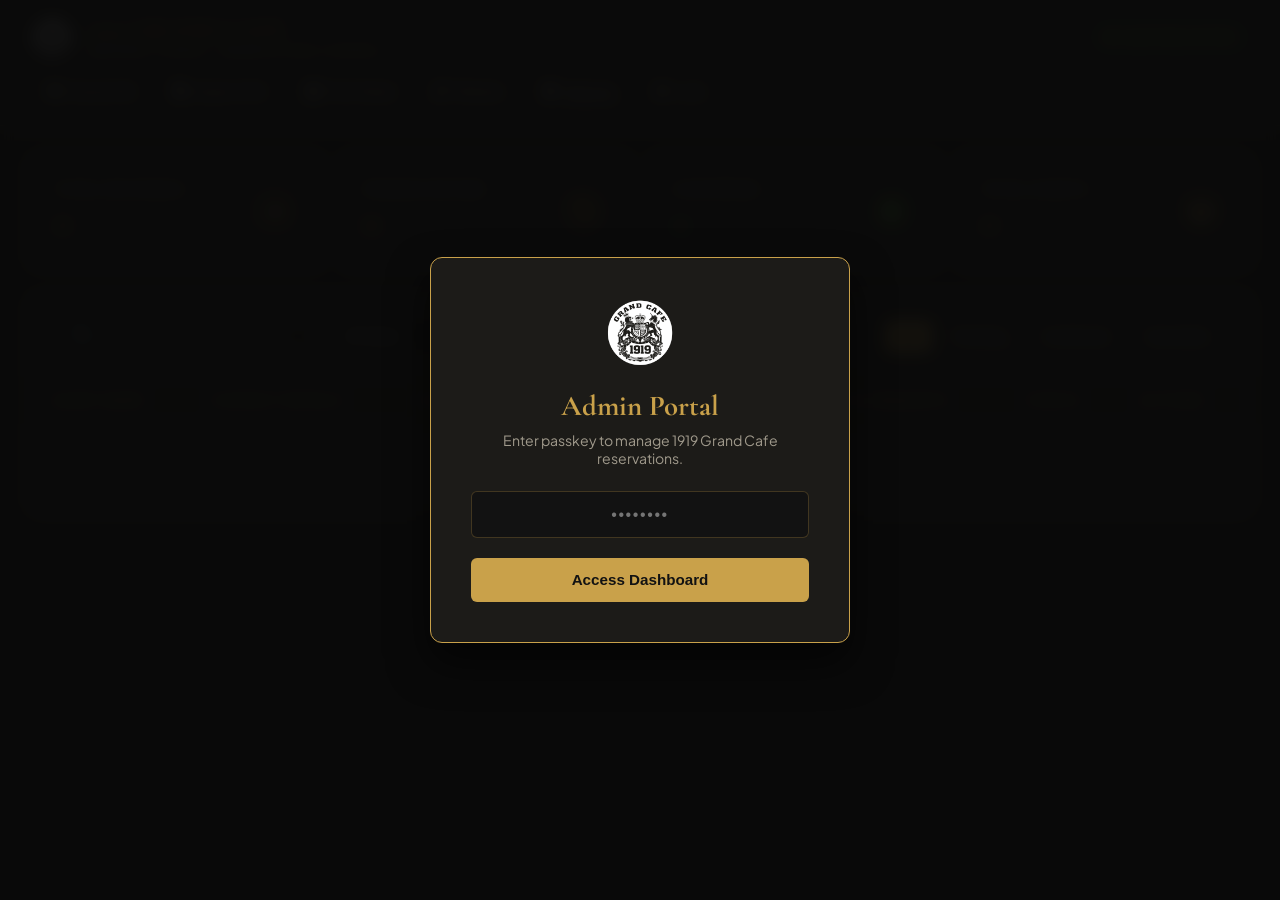
==== commit acbe3e2a: "style(admin): switch all logos to logo-white.png for dark background contrast" ====
--- a/admin.html
+++ b/admin.html
@@ -12,9 +12,9 @@
   <link rel="stylesheet" href="https://cdnjs.cloudflare.com/ajax/libs/font-awesome/6.5.1/css/all.min.css">
   
   <!-- Favicon -->
-  <link rel="icon" type="image/png" href="assets/images/logo.png">
-
-  <style>
+  <link rel="icon" type="image/png" href="assets/images/logo-white.png">
+  <link rel="apple-touch-icon" href="assets/images/logo-white.png">
+<style>
     :root {
       --color-gold: #c9a14a;
       --color-gold-dark: #9e7a2b;
@@ -453,7 +453,7 @@
   <!-- Security Passkey Modal -->
   <div class="auth-overlay" id="authOverlay">
     <div class="auth-card">
-      <img src="assets/images/logo.png" alt="1919 Grand Cafe Logo">
+      <img src="assets/images/logo-white.png" alt="1919 Grand Cafe Logo">
       <h2>Admin Portal</h2>
       <p>Enter passkey to manage 1919 Grand Cafe reservations.</p>
       <input type="password" id="adminPasskey" class="auth-input" placeholder="••••••••" onkeyup="if(event.key==='Enter') checkAdminAuth()">
@@ -464,7 +464,7 @@
   <!-- Admin Header Bar -->
   <header class="admin-navbar">
     <a href="#" class="admin-brand">
-      <img src="assets/images/logo.png" alt="1919 Logo">
+      <img src="assets/images/logo-white.png" alt="1919 Logo">
       <div>
         <h1>1919 GRAND CAFE</h1>
         <div style="font-size: 0.72rem; color: var(--text-muted); letter-spacing: 0.1em;">BINONDO, MANILA · RESERVATIONS CONTROL</div>
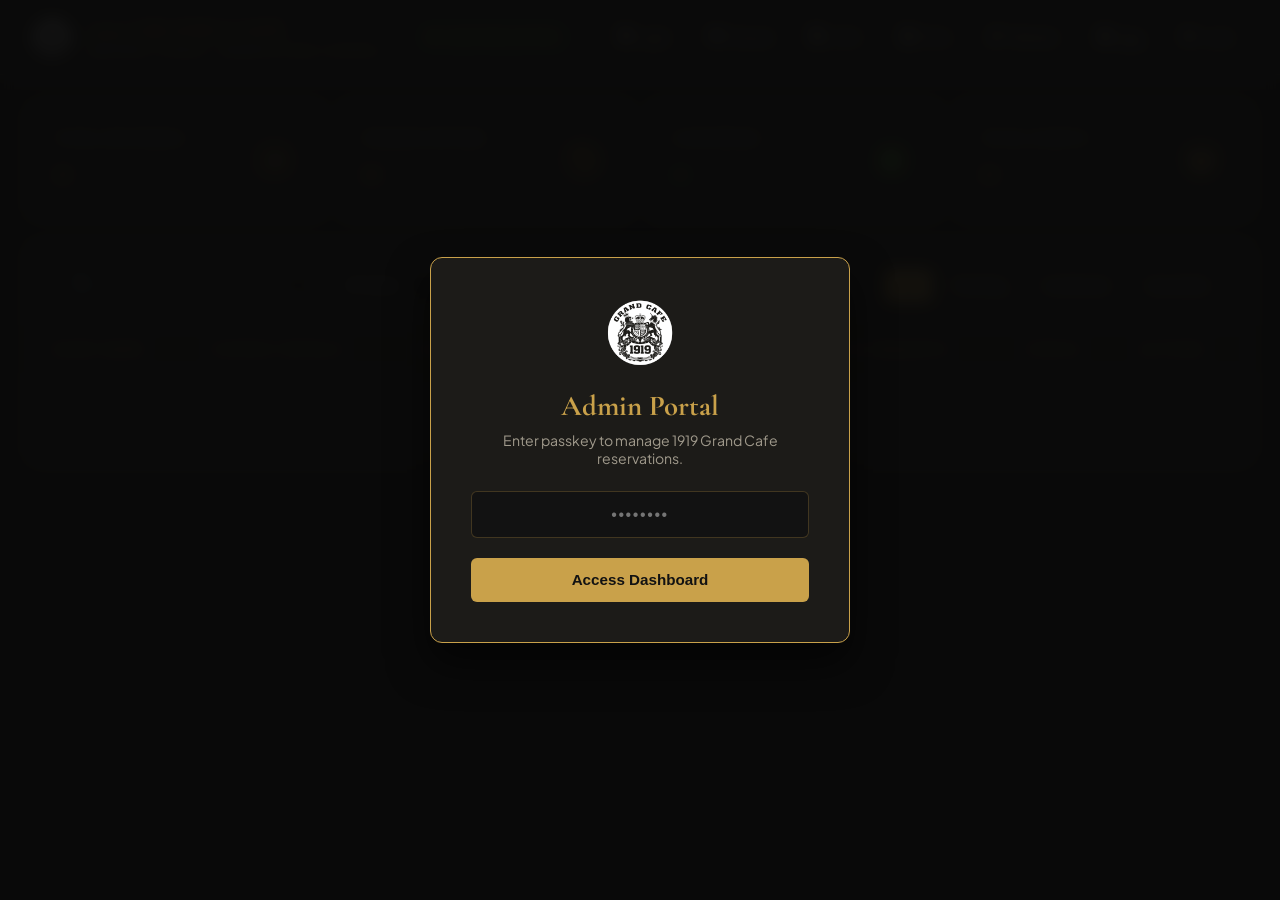
==== commit 14269b5c: "feat(admin): add light/dark theme toggle with localStorage, fix print portrait layout by hiding Spec" ====
--- a/admin.html
+++ b/admin.html
@@ -15,7 +15,8 @@
   <link rel="icon" type="image/png" href="assets/images/logo-white.png">
   <link rel="apple-touch-icon" href="assets/images/logo-white.png">
 <style>
-    :root {
+    /* Dark Theme (Default) */
+    :root, [data-theme="dark"] {
       --color-gold: #c9a14a;
       --color-gold-dark: #9e7a2b;
       --color-gold-light: #e6cb85;
@@ -30,6 +31,24 @@
       --status-cancelled: #f56c6c;
       --font-serif: 'Cormorant Garamond', Georgia, serif;
       --font-sans: 'Plus Jakarta Sans', system-ui, sans-serif;
+      --th-bg: #161512;
+      --auth-bg: rgba(10, 10, 10, 0.95);
+      --auth-input-bg: #121212;
+      --search-bg: #121212;
+    }
+
+    /* Light Theme */
+    [data-theme="light"] {
+      --bg-dark: #f4f1eb;
+      --bg-card: #ffffff;
+      --bg-card-hover: #f9f7f2;
+      --border-color: rgba(160, 140, 100, 0.25);
+      --text-main: #2c2a25;
+      --text-muted: #6b6556;
+      --th-bg: #f0ece0;
+      --auth-bg: rgba(244, 241, 235, 0.97);
+      --auth-input-bg: #f4f1eb;
+      --search-bg: #f4f1eb;
     }
 
     * { box-sizing: border-box; margin: 0; padding: 0; }
@@ -47,7 +66,7 @@
     .auth-overlay {
       position: fixed;
       top: 0; left: 0; width: 100vw; height: 100vh;
-      background: rgba(10, 10, 10, 0.95);
+      background: var(--auth-bg);
       backdrop-filter: blur(8px);
       z-index: 9999;
       display: flex;
@@ -74,10 +93,10 @@
     .auth-input {
       width: 100%;
       padding: 0.85rem 1rem;
-      background: #121212;
+      background: var(--auth-input-bg);
       border: 1px solid var(--border-color);
       border-radius: 6px;
-      color: #fff;
+      color: var(--text-main);
       font-size: 1rem;
       margin-bottom: 1.2rem;
       text-align: center;
@@ -263,10 +282,10 @@
 
     .search-input {
       padding: 0.6rem 1rem;
-      background: #121212;
+      background: var(--search-bg);
       border: 1px solid var(--border-color);
       border-radius: 6px;
-      color: #fff;
+      color: var(--text-main);
       font-size: 0.9rem;
       width: 260px;
     }
@@ -275,7 +294,7 @@
 
     .date-select {
       padding: 0.6rem 0.8rem;
-      background: #121212;
+      background: var(--search-bg);
       border: 1px solid var(--border-color);
       border-radius: 6px;
       color: var(--text-main);
@@ -325,7 +344,7 @@
     }
 
     .reservations-table th {
-      background: #161512;
+      background: var(--th-bg);
       color: var(--color-gold);
       font-size: 0.78rem;
       text-transform: uppercase;
@@ -438,22 +457,112 @@
 
     .admin-toast.show { transform: translateY(0); opacity: 1; }
 
-    /* Print View Customization */
+    /* Print View — Professional Hostess Sheet (works in both Portrait & Landscape) */
     @media print {
-      body { background: #fff; color: #000; }
-      .admin-navbar, .metrics-grid, .controls-panel, .action-btns, .auth-overlay, .nav-actions { display: none !important; }
-      .table-responsive { border: none; }
-      .reservations-table th, .reservations-table td { border-bottom: 1px solid #ccc; color: #000; }
-      .status-badge { border: 1px solid #000; color: #000; }
+      @page { margin: 0.5in 0.4in; }
+
+      * { -webkit-print-color-adjust: exact !important; print-color-adjust: exact !important; }
+
+      body {
+        background: #fff !important;
+        color: #1a1a1a !important;
+        font-size: 8pt;
+        font-family: 'Plus Jakarta Sans', 'Segoe UI', Arial, sans-serif;
+      }
+
+      /* Hide all interactive/screen-only UI */
+      .admin-navbar, .metrics-grid, .controls-panel,
+      .action-btns, .auth-overlay, .modal-backdrop,
+      .admin-toast, .live-status-pill, .nav-actions { display: none !important; }
+
+      /* Hide Special Requests & Actions columns to fit portrait */
+      .print-hide { display: none !important; }
+
+      /* Show branded print header */
+      .print-header { display: flex !important; }
+
+      .admin-container { max-width: 100%; width: 100%; margin: 0; padding: 0; }
+
+      .table-responsive {
+        border: 1.5pt solid #1a1a1a;
+        border-radius: 0;
+        overflow: visible;
+      }
+
+      .reservations-table { font-size: 7.5pt; width: 100%; table-layout: fixed; }
+
+      .reservations-table th {
+        background: #1a1a1a !important;
+        color: #fff !important;
+        font-size: 6.5pt;
+        padding: 4pt 5pt;
+        letter-spacing: 0.06em;
+        border-bottom: 1.5pt solid #1a1a1a;
+        word-wrap: break-word;
+      }
+
+      .reservations-table td {
+        padding: 4pt 5pt;
+        border-bottom: 0.5pt solid #d0d0d0;
+        color: #1a1a1a;
+        font-size: 7.5pt;
+        line-height: 1.3;
+        word-wrap: break-word;
+        overflow-wrap: break-word;
+      }
+
+      .reservations-table tr:nth-child(even) td {
+        background: #f7f6f3 !important;
+      }
+
+      .reservations-table tr:hover { background: transparent; }
+
+      /* Status badges for print */
+      .status-badge {
+        font-size: 6.5pt;
+        padding: 1pt 4pt;
+        border-radius: 2pt;
+        font-weight: 700;
+      }
+      .status-badge.pending   { background: #fff3cd !important; color: #856404 !important; border: 0.5pt solid #856404; }
+      .status-badge.confirmed { background: #d4edda !important; color: #155724 !important; border: 0.5pt solid #155724; }
+      .status-badge.cancelled { background: #f8d7da !important; color: #721c24 !important; border: 0.5pt solid #721c24; }
+
+      /* Links as plain text */
+      a { color: #1a1a1a !important; text-decoration: none !important; }
+
+      /* Print footer */
+      .print-footer { display: block !important; }
     }
   </style>
 </head>
 <body>
 
+  <!-- Print-Only Branded Header (hidden on screen, shown on print) -->
+  <div class="print-header" style="display:none; align-items:center; justify-content:space-between; padding-bottom:0.8rem; margin-bottom:0.8rem; border-bottom:2px solid #1a1a1a;">
+    <div style="display:flex; align-items:center; gap:0.8rem;">
+      <img src="assets/images/logo.png" alt="1919 Logo" style="width:50px; height:50px; object-fit:contain;">
+      <div>
+        <h2 style="font-family:'Cormorant Garamond',Georgia,serif; font-size:18pt; margin:0; letter-spacing:0.05em;">1919 GRAND CAFE</h2>
+        <p style="font-size:8pt; color:#666; margin:0; letter-spacing:0.1em;">117 Juan Luna St, Binondo, Manila · Tel: (02) 8241-1919</p>
+      </div>
+    </div>
+    <div style="text-align:right;">
+      <h3 style="font-size:12pt; margin:0 0 2px 0; font-weight:700;">RESERVATIONS SHEET</h3>
+      <p style="font-size:8pt; color:#666; margin:0;" id="printDate"></p>
+      <p style="font-size:7pt; color:#999; margin:2px 0 0 0;">Prepared for Front-of-House Staff</p>
+    </div>
+  </div>
+
+  <!-- Print-Only Footer (hidden on screen, shown on print) -->
+  <div class="print-footer" style="display:none; margin-top:1rem; padding-top:0.6rem; border-top:1px solid #ccc; font-size:7.5pt; color:#888; text-align:center;">
+    This document is confidential and intended for 1919 Grand Cafe staff only. · Generated from Admin Dashboard
+  </div>
+
   <!-- Security Passkey Modal -->
   <div class="auth-overlay" id="authOverlay">
     <div class="auth-card">
-      <img src="assets/images/logo-white.png" alt="1919 Grand Cafe Logo">
+      <img id="authLogo" src="assets/images/logo-white.png" alt="1919 Grand Cafe Logo">
       <h2>Admin Portal</h2>
       <p>Enter passkey to manage 1919 Grand Cafe reservations.</p>
       <input type="password" id="adminPasskey" class="auth-input" placeholder="••••••••" onkeyup="if(event.key==='Enter') checkAdminAuth()">
@@ -464,7 +573,7 @@
   <!-- Admin Header Bar -->
   <header class="admin-navbar">
     <a href="#" class="admin-brand">
-      <img src="assets/images/logo-white.png" alt="1919 Logo">
+      <img id="navLogo" src="assets/images/logo-white.png" alt="1919 Logo">
       <div>
         <h1>1919 GRAND CAFE</h1>
         <div style="font-size: 0.72rem; color: var(--text-muted); letter-spacing: 0.1em;">BINONDO, MANILA · RESERVATIONS CONTROL</div>
@@ -477,11 +586,12 @@
     </div>
 
     <div class="nav-actions">
-      <button class="btn-icon" id="soundToggleBtn" onclick="toggleSound()" title="Toggle Sound Alert"><i class="fa-solid fa-volume-high"></i> Sound ON</button>
-      <button class="btn-icon" onclick="exportToCSV()" title="Export Reservations CSV"><i class="fa-solid fa-file-csv"></i> Export CSV</button>
-      <button class="btn-icon" onclick="window.print()" title="Print Hostess Sheet"><i class="fa-solid fa-print"></i> Print Sheet</button>
+      <button class="btn-icon" id="themeToggleBtn" onclick="toggleTheme()" title="Toggle Light / Dark Mode"><i class="fa-solid fa-sun"></i> Light</button>
+      <button class="btn-icon" id="soundToggleBtn" onclick="toggleSound()" title="New booking chime alert"><i class="fa-solid fa-volume-high"></i> Sound</button>
+      <button class="btn-icon" onclick="exportToCSV()" title="Export Reservations CSV"><i class="fa-solid fa-file-csv"></i> CSV</button>
+      <button class="btn-icon" onclick="printSheet()" title="Print Hostess Sheet"><i class="fa-solid fa-print"></i> Print</button>
       <button class="btn-icon" onclick="fetchReservations(true)"><i class="fa-solid fa-rotate"></i> Refresh</button>
-      <a href="index.html" class="btn-icon" target="_blank"><i class="fa-solid fa-globe"></i> Website</a>
+      <a href="index.html" class="btn-icon" target="_blank"><i class="fa-solid fa-globe"></i> Site</a>
       <button class="btn-icon" onclick="logoutAdmin()"><i class="fa-solid fa-right-from-bracket"></i> Lock</button>
     </div>
   </header>
@@ -551,9 +661,9 @@
             <th>Date & Time</th>
             <th>Guests</th>
             <th>Seating</th>
-            <th>Special Requests</th>
+            <th class="print-hide">Special Requests</th>
             <th>Status</th>
-            <th>Actions</th>
+            <th class="print-hide">Actions</th>
           </tr>
         </thead>
         <tbody id="reservationsTbody">
@@ -784,9 +894,9 @@
             </td>
             <td><strong>${r.guests || 1}</strong></td>
             <td>${eArea}</td>
-            <td style="max-width:200px; font-size:0.85rem; color:var(--text-muted); white-space:nowrap; overflow:hidden; text-overflow:ellipsis;">${eNotes}</td>
+            <td class="print-hide" style="max-width:200px; font-size:0.85rem; color:var(--text-muted); white-space:nowrap; overflow:hidden; text-overflow:ellipsis;">${eNotes}</td>
             <td><span class="status-badge ${status}">${status}</span></td>
-            <td>
+            <td class="print-hide">
               <div class="action-btns">
                 ${status !== 'confirmed' ? `<button class="btn-act btn-approve" onclick="updateStatus('${r.id}', 'confirmed', event)" title="Confirm Booking"><i class="fa-solid fa-check"></i></button>` : ''}
                 ${status !== 'cancelled' ? `<button class="btn-act btn-cancel" onclick="updateStatus('${r.id}', 'cancelled', event)" title="Cancel Booking"><i class="fa-solid fa-xmark"></i></button>` : ''}
@@ -830,16 +940,51 @@
       document.getElementById('detailModal').classList.remove('active');
     }
 
+    // ─── Theme Toggle (Dark / Light) ───
+    function toggleTheme() {
+      const html = document.documentElement;
+      const current = html.getAttribute('data-theme');
+      const next = current === 'dark' ? 'light' : 'dark';
+      html.setAttribute('data-theme', next);
+      localStorage.setItem('1919_admin_theme', next);
+
+      const btn = document.getElementById('themeToggleBtn');
+      const navLogo = document.getElementById('navLogo');
+      const authLogo = document.getElementById('authLogo');
+
+      if (next === 'light') {
+        btn.innerHTML = `<i class="fa-solid fa-moon"></i> Dark`;
+        if (navLogo) navLogo.src = 'assets/images/logo.png';
+        if (authLogo) authLogo.src = 'assets/images/logo.png';
+      } else {
+        btn.innerHTML = `<i class="fa-solid fa-sun"></i> Light`;
+        if (navLogo) navLogo.src = 'assets/images/logo-white.png';
+        if (authLogo) authLogo.src = 'assets/images/logo-white.png';
+      }
+    }
+
+    // Restore saved theme on load
+    (function() {
+      const saved = localStorage.getItem('1919_admin_theme');
+      if (saved === 'light') {
+        document.documentElement.setAttribute('data-theme', 'light');
+        const btn = document.getElementById('themeToggleBtn');
+        if (btn) btn.innerHTML = `<i class="fa-solid fa-moon"></i> Dark`;
+        const navLogo = document.getElementById('navLogo');
+        const authLogo = document.getElementById('authLogo');
+        if (navLogo) navLogo.src = 'assets/images/logo.png';
+        if (authLogo) authLogo.src = 'assets/images/logo.png';
+      }
+    })();
+
     // ─── Sound Alert (Synthetic Web Audio API Chime) ───
     function toggleSound() {
       soundEnabled = !soundEnabled;
       const btn = document.getElementById('soundToggleBtn');
       if (soundEnabled) {
-        btn.classList.add('active');
-        btn.innerHTML = `<i class="fa-solid fa-volume-high"></i> Sound ON`;
+        btn.innerHTML = `<i class="fa-solid fa-volume-high"></i> Sound`;
       } else {
-        btn.classList.remove('active');
-        btn.innerHTML = `<i class="fa-solid fa-volume-xmark"></i> Sound OFF`;
+        btn.innerHTML = `<i class="fa-solid fa-volume-xmark"></i> Muted`;
       }
     }
 
@@ -898,6 +1043,17 @@
       return String(s).replace(/[&<>"']/g, c => map[c]);
     }
 
+    // ─── Print Hostess Sheet ───
+    function printSheet() {
+      const now = new Date();
+      const options = { weekday: 'long', year: 'numeric', month: 'long', day: 'numeric' };
+      const dateStr = now.toLocaleDateString('en-PH', options);
+      const timeStr = now.toLocaleTimeString('en-PH', { hour: '2-digit', minute: '2-digit' });
+      const el = document.getElementById('printDate');
+      if (el) el.textContent = `Printed: ${dateStr} at ${timeStr}`;
+      setTimeout(() => window.print(), 100);
+    }
+
     function showAdminToast(msg) {
       const toast = document.getElementById('adminToast');
       document.getElementById('toastMsg').textContent = msg;
